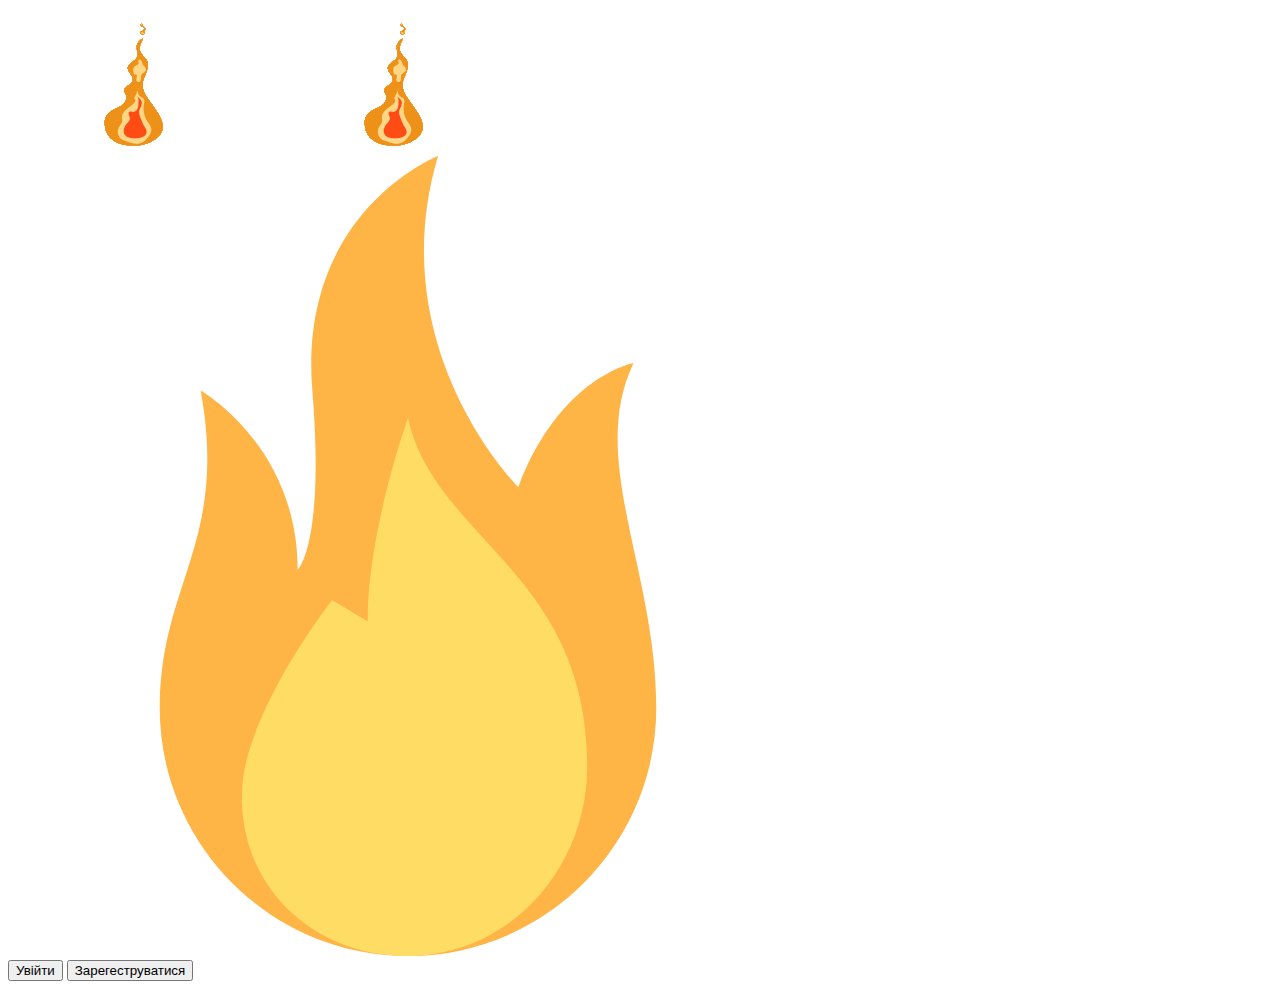
==== index.html @ 7778c5c4 "signin/signup pages" ====
<!DOCTYPE html>
<html lang="uk">
<head>
    <link rel="stylesheet" href="main.css">
    <title>Physical activity</title>
</head>
<body>
<img src="src/logo.gif" class="logo-left">
<img src="src/logo.gif" class="logo-right">
    <div class="main_div">
        <div class="window">  
            <img src="src/logo.svg" alt="Logo" class="logo">
        
            <div class="buttons">
                <button class="buttonIN" type="submit">Увійти</button>
                <button class="buttonOUT" type="submit">Зарегеструватися</button>
            </div>
        </div>
    </div>

</body>
</html>
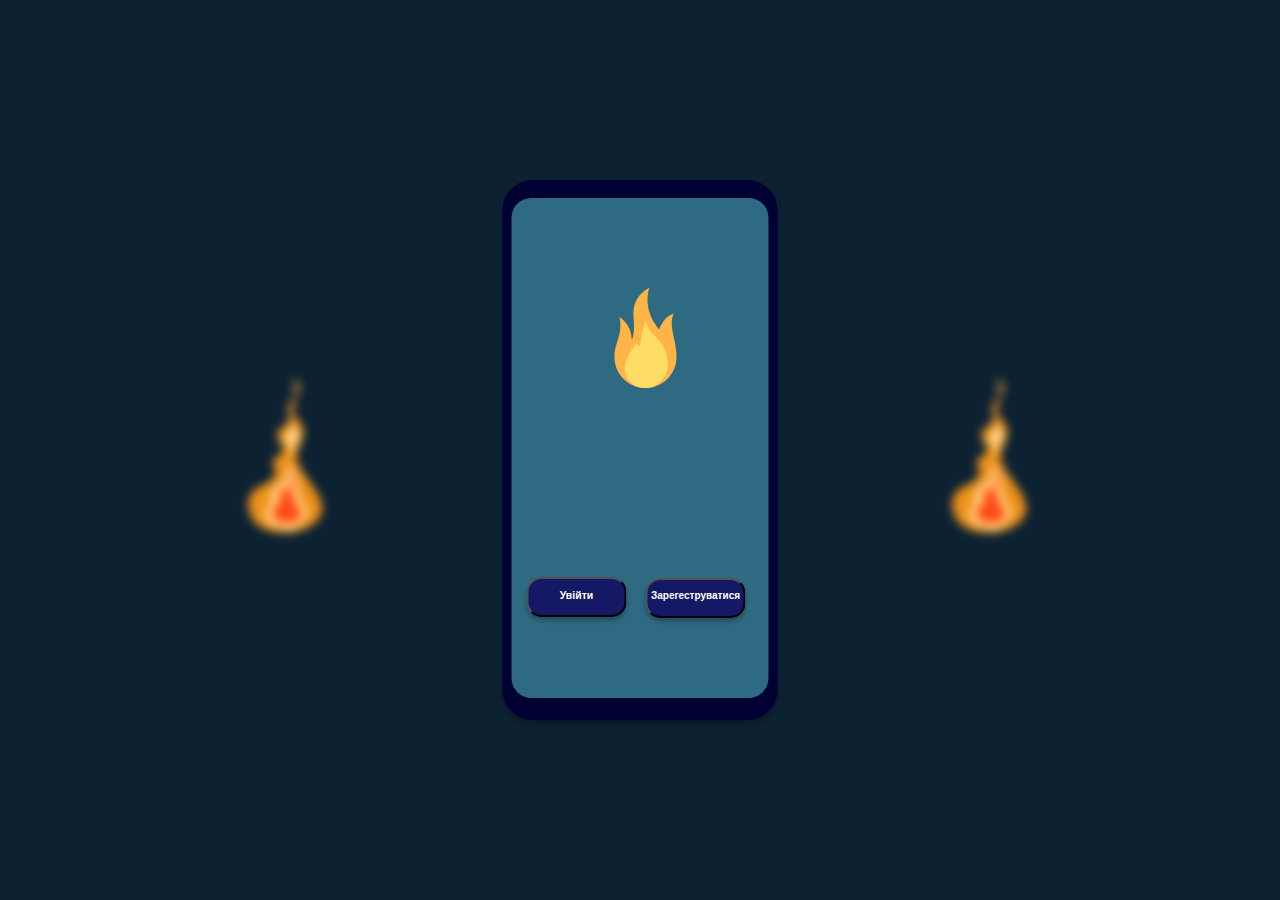
==== commit 51eda1db: "-" ====
--- a/index.html
+++ b/index.html
@@ -1,7 +1,7 @@
 <!DOCTYPE html>
 <html lang="uk">
 <head>
-    <link rel="stylesheet" href="main.css">
+    <link rel="stylesheet" href="index.css">
     <title>Physical activity</title>
 </head>
 <body>
--- a/index.css
+++ b/index.css
@@ -0,0 +1,188 @@
+
+body {
+    display: flex;
+    justify-content: center;
+    background-color: #0C2233;
+
+}
+
+
+.main_div {
+    position: fixed;
+    display: flex;
+    width: 275px;
+    height: 540px;
+    top: 50%;
+    left: 50%;
+    transform: translate(-50%, -50%);
+    justify-content: center;
+    background: #000033;
+    box-shadow: 0px 4px 4px rgba(0, 0, 0, 0.25);
+    border-radius: 30px;
+}
+
+.window { 
+    margin-top: 18px;
+    justify-content: center;
+    position: absolute;
+    width: 257px;
+    height: 500px;
+    background: #2E6B82;
+    border-radius: 20px;
+}
+
+.button_in {
+    display: flex;
+    align-items: center;
+    justify-content: center;
+    position: absolute;
+    width: 92px;
+    height: 36px;
+    margin-left:15px;
+    margin-top: 350px;    
+    background-color: #151965;
+    border-radius: 20px;
+    box-shadow: 0px 4px 4px rgba(0, 0, 0, 0.25);
+}
+
+.button_up { 
+    display: flex;
+    position: relative;
+    width: 118px;
+    height: 36px;
+    margin-left:130px;
+    margin-top: 350px;    
+    background-color: #151965;
+    border-radius: 20px;
+    box-shadow: 0px 4px 4px rgba(0, 0, 0, 0.25);
+}
+
+.logo { 
+    position: absolute;
+    justify-content: center;
+    margin-left:23%;
+    margin-top: 35%;
+    width: 150px;
+    height: 100px;
+    align-items: center;
+}
+.in {
+    justify-content: center;
+    align-items: center;
+    position: relative;
+    width: 37px;
+    height: 15px;
+    font-family: 'Inter';
+    font-style: normal;
+    font-weight: 400;
+    font-size: 12px;
+    line-height: 15px;
+    color: #FFFFFF;
+}
+.up {
+    justify-content: center;
+    align-items: center;
+    position: relative;
+    width: 37px;
+    height: 15px;
+    font-family: 'Inter';
+    font-style: normal;
+    font-weight: 400;
+    font-size: 12px;
+    line-height: 15px;
+    color: #FFFFFF;
+    margin-left: 5px;
+}
+
+.button_in:hover {
+    transition-property:background-color, border-radius;
+    background-color:#2E34B0 ;
+    transition-duration: 0.4s;
+    border-radius: 15px; 
+}
+.button_up:hover {
+    background-color:#2E34B0 ;
+}
+
+.logo-left, .logo-right {
+    position: absolute;
+    top: 50%;
+    width: 320px; 
+    height: auto;
+    transform: translateY(-50%); 
+    filter: blur(5px);
+}
+
+.logo-left {
+    left: 10%; 
+}
+
+.logo-right {
+    right: 10%;
+}
+
+.buttonIN {
+    padding-top: 10px; ;
+    color: white;
+    text-align: center;
+    justify-content: center;
+    font-size: 10.5px;
+}
+
+.buttonOUT {
+    
+    font-size: 10px;
+    margin-top: 40px;
+    color: rgb(255, 255, 255);
+    text-align: center;
+    justify-content: center;
+    padding-top: 10px; 
+}
+
+.buttonIN {
+    padding-top: 10px;
+    margin-top: 40px;
+    color: white;
+    text-align: center;
+    justify-content: center;
+    font-size: 10.5px;
+}
+
+.buttons .buttonOUT:hover{
+    background-color: #2E34B0 ;
+}
+
+.buttons .buttonIN:hover{
+    background-color: #2E34B0 ;
+}
+
+
+.buttons .buttonIN {
+    width: 100px;
+    height: 40px;
+    border-radius: 15px;
+    background: #151965;
+    margin-left: 15px;
+    box-shadow: 0px 4px 4px rgba(0, 0, 0, 0.25); 
+    cursor: pointer;
+    font-weight: 600;
+    display: inline-flex;
+}
+
+.buttons .buttonOUT {
+    width: 100px;
+    height: 40px;
+    border-radius: 15px;
+    background: #151965;
+    margin-left: 15px;
+    box-shadow: 0px 4px 4px rgba(0, 0, 0, 0.25); 
+    cursor: pointer;
+    font-weight: 600;
+    display: inline-flex;
+    margin-top: 380px;
+}
+.buttons {
+    height: 450px;
+    display: inline;
+    margin-top: 200px;
+}
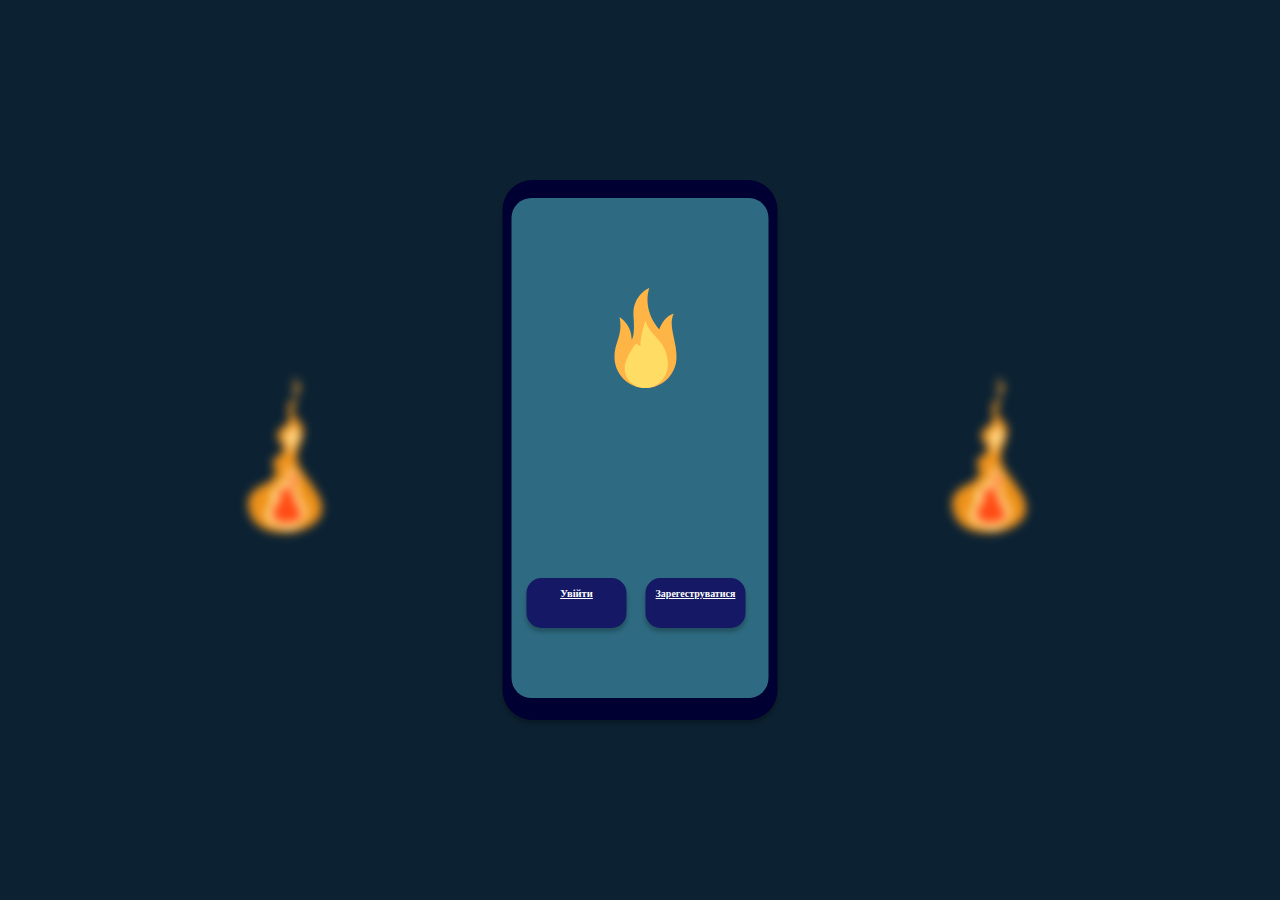
==== commit 1cb72348: "sign pages complete" ====
--- a/index.html
+++ b/index.html
@@ -12,8 +12,8 @@
             <img src="src/logo.svg" alt="Logo" class="logo">
         
             <div class="buttons">
-                <button class="buttonIN" type="submit">Увійти</button>
-                <button class="buttonOUT" type="submit">Зарегеструватися</button>
+                <a href="signIn.html" class="buttonIN" >Увійти</a>
+                <a href="signup.html" class="buttonOUT">Зарегеструватися</a>
             </div>
         </div>
     </div>
